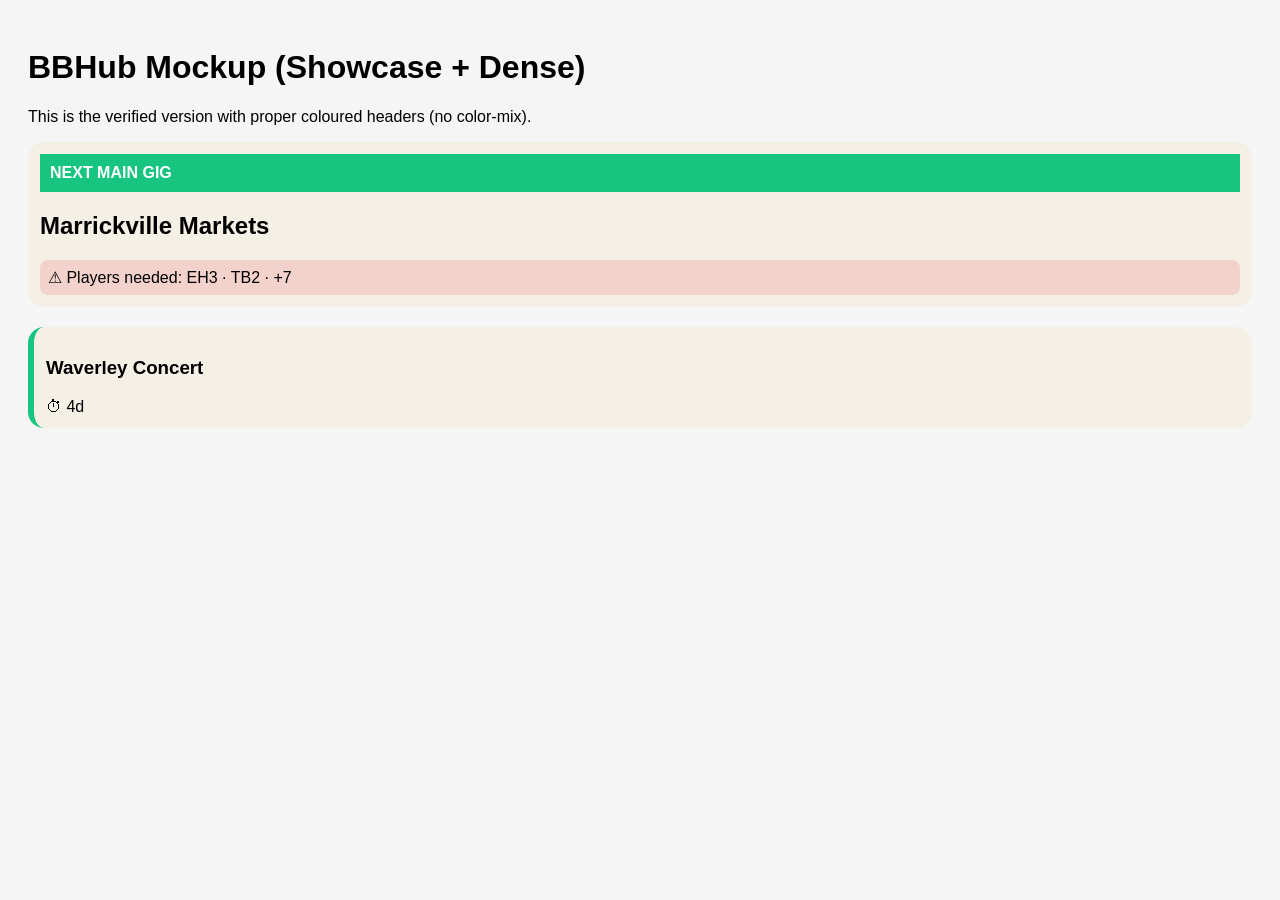
==== mockups/index.html @ 046a78cd "swimlanes" ====
<!DOCTYPE html>
<html lang="en">
<head>
<meta charset="UTF-8">
<title>BBHub Card Mockups</title>
<link rel="stylesheet" href="style.css">
</head>
<body>
<h1>BBHub Mockup (Showcase + Dense)</h1>
<p>This is the verified version with proper coloured headers (no color-mix).</p>

<div class="card showcase main">
  <div class="bandbar">NEXT MAIN GIG</div>
  <div class="content">
    <h2>Marrickville Markets</h2>
    <div class="alert">⚠ Players needed: EH3 · TB2 · +7</div>
  </div>
</div>

<div class="card dense main">
  <h3>Waverley Concert</h3>
  <div>⏱ 4d</div>
</div>

</body>
</html>
---- mockups/style.css ----
body {font-family: Arial; background:#f5f5f5; padding:20px;}
.card {background:#f4f0e6; border-radius:16px; padding:12px; margin-bottom:20px;}
.bandbar {padding:10px; color:#fff; font-weight:bold;}
.main .bandbar {background:#17c480;}
.big .bandbar {background:#7b61ff;}
.dense {border-left:6px solid #17c480;}
.alert {background:#f2d2ca; padding:8px; border-radius:8px;}
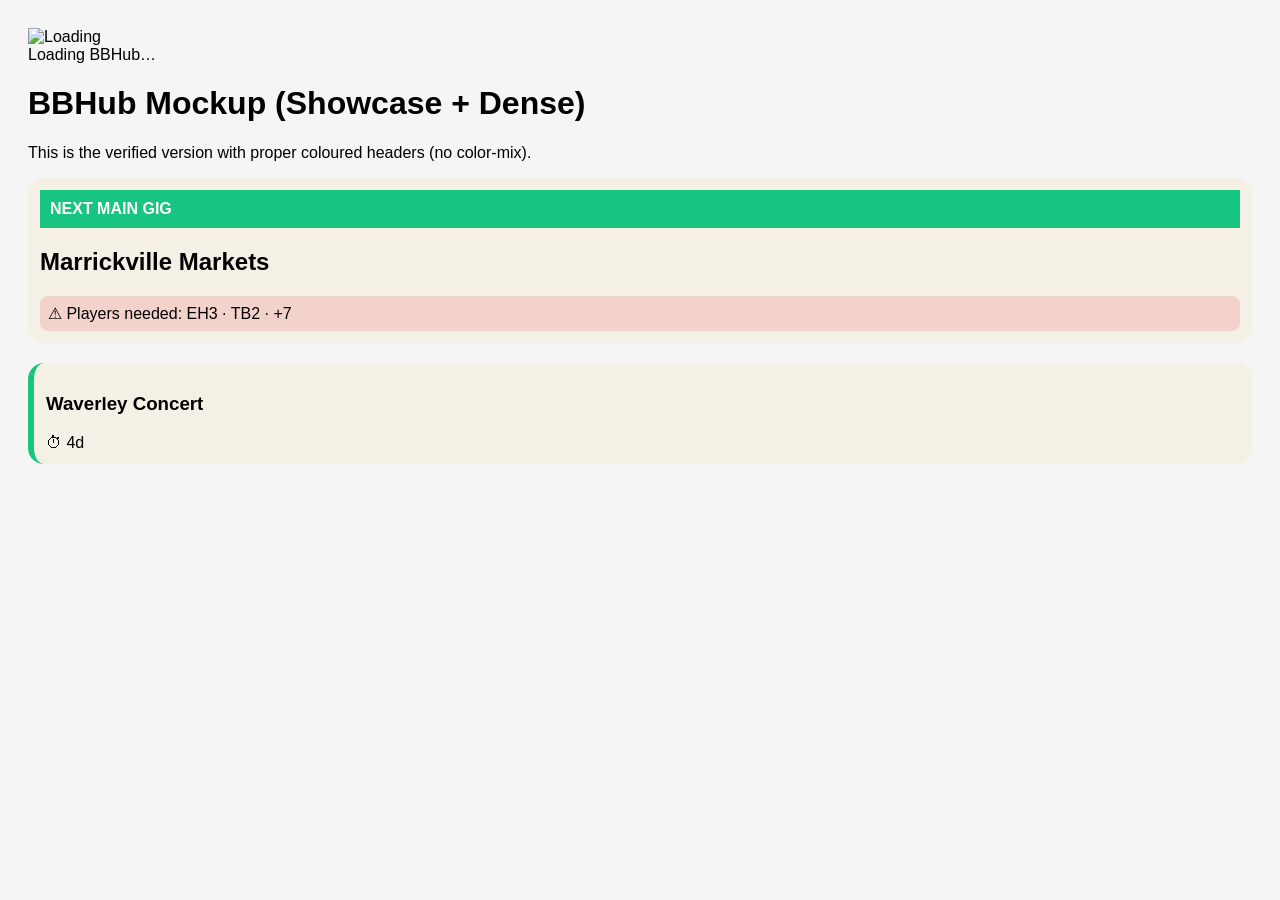
==== commit a7e2d006: "add comments" ====
--- a/mockups/index.html
+++ b/mockups/index.html
@@ -6,6 +6,7 @@
 <link rel="stylesheet" href="style.css">
 </head>
 <body>
+<div id="loadingOverlay" class="loadingOverlay hidden"><div class="loadingOverlay__panel"><img src="images/loading.gif" alt="Loading" class="loadingOverlay__gif"><div class="loadingOverlay__text">Loading BBHub…</div></div></div>
 <h1>BBHub Mockup (Showcase + Dense)</h1>
 <p>This is the verified version with proper coloured headers (no color-mix).</p>
 
